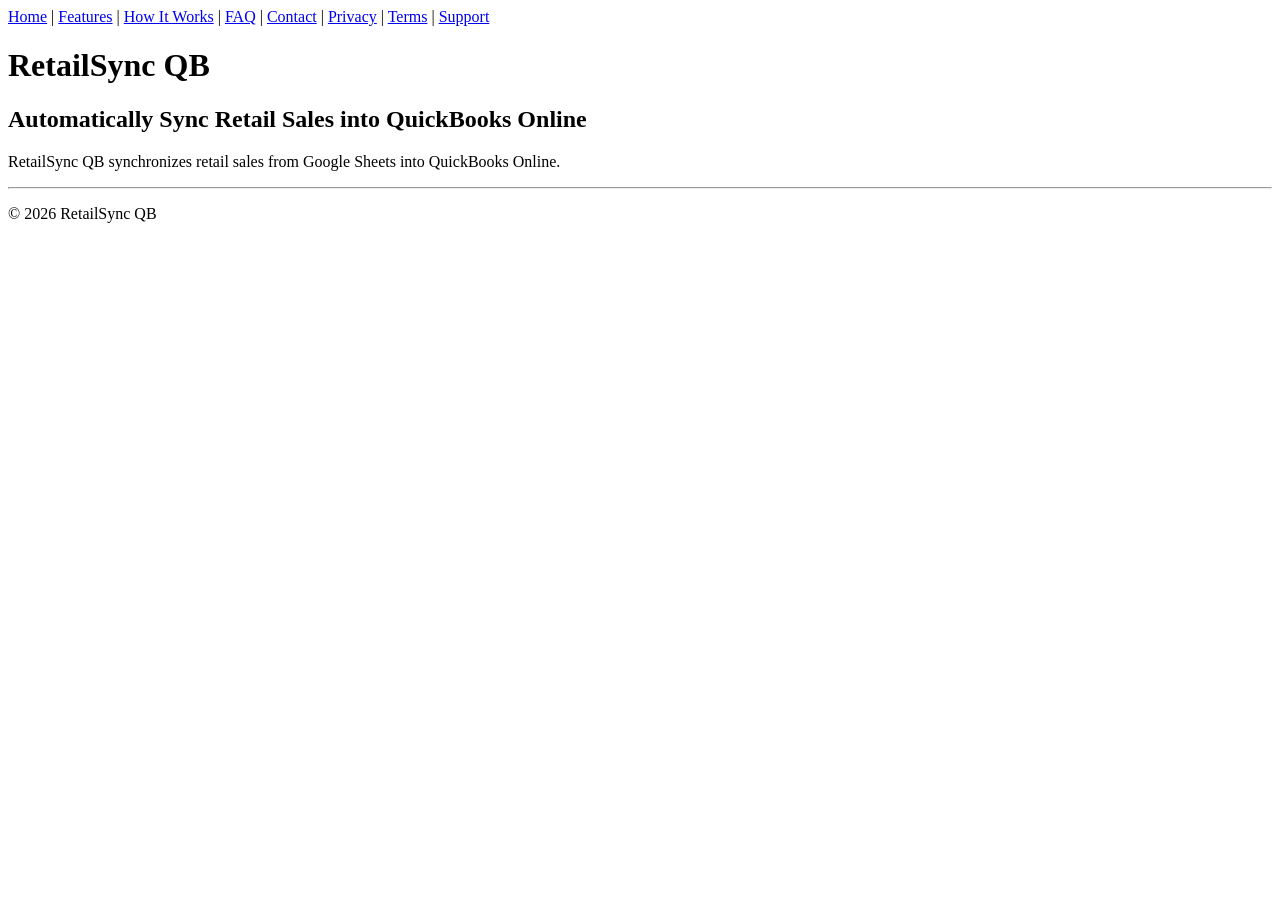
==== index.html @ b78f5e1d "Add files via upload" ====
<!doctype html><html><head><meta charset='utf-8'><meta name='viewport' content='width=device-width,initial-scale=1'><title>RetailSync QB</title><link rel='stylesheet' href='assets/css/style.css'></head><body><nav><a href="index.html">Home</a> | <a href="features.html">Features</a> | <a href="how-it-works.html">How It Works</a> | <a href="faq.html">FAQ</a> | <a href="contact.html">Contact</a> | <a href="privacy.html">Privacy</a> | <a href="terms.html">Terms</a> | <a href="support.html">Support</a></nav><main><h1>RetailSync QB</h1><h2>Automatically Sync Retail Sales into QuickBooks Online</h2><p>RetailSync QB synchronizes retail sales from Google Sheets into QuickBooks Online.</p></main><footer><hr><p>&copy; 2026 RetailSync QB</p></footer><script src='assets/js/script.js'></script></body></html>
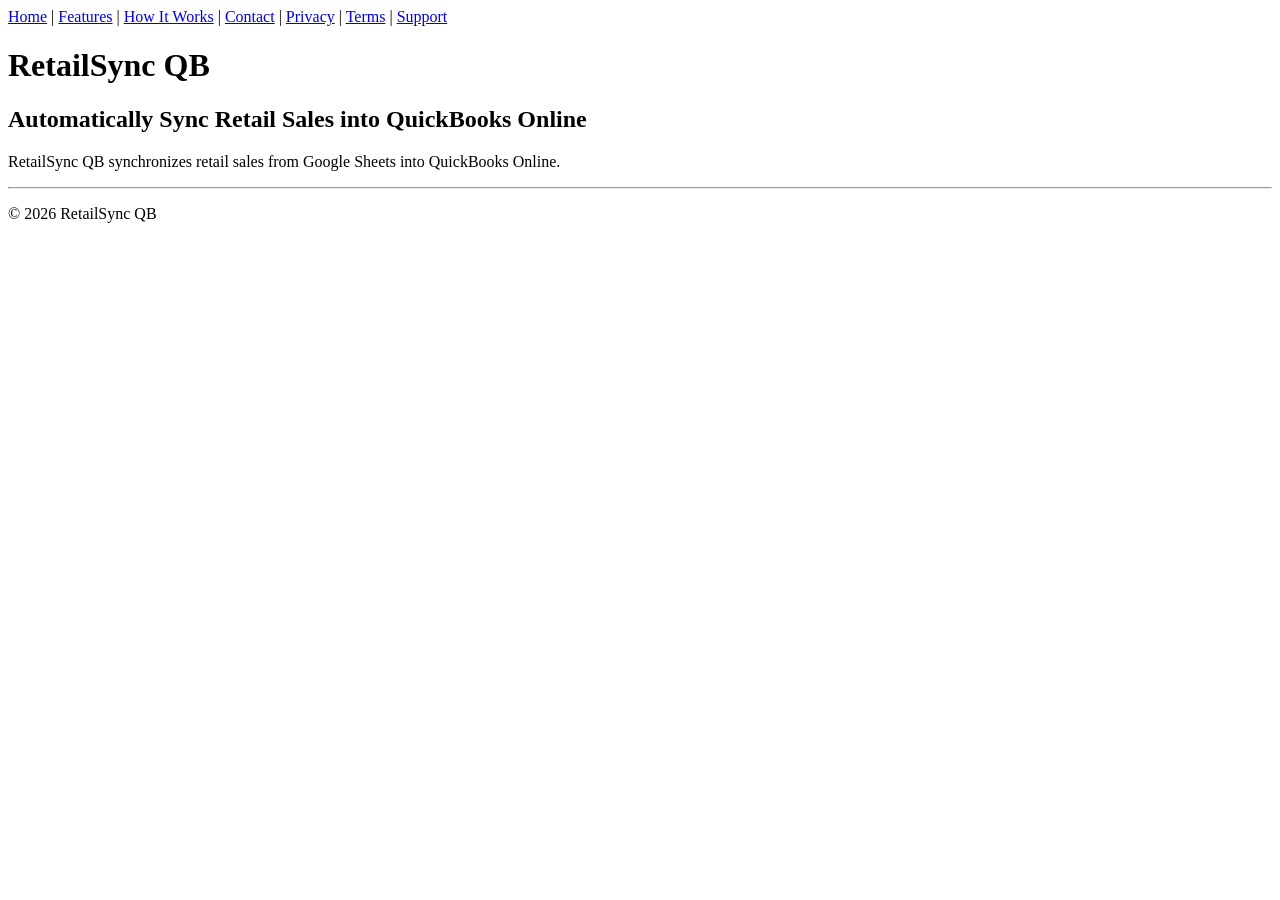
==== commit 2cdbd5ef: "Update index.html" ====
--- a/index.html
+++ b/index.html
@@ -1 +1 @@
-<!doctype html><html><head><meta charset='utf-8'><meta name='viewport' content='width=device-width,initial-scale=1'><title>RetailSync QB</title><link rel='stylesheet' href='assets/css/style.css'></head><body><nav><a href="index.html">Home</a> | <a href="features.html">Features</a> | <a href="how-it-works.html">How It Works</a> | <a href="faq.html">FAQ</a> | <a href="contact.html">Contact</a> | <a href="privacy.html">Privacy</a> | <a href="terms.html">Terms</a> | <a href="support.html">Support</a></nav><main><h1>RetailSync QB</h1><h2>Automatically Sync Retail Sales into QuickBooks Online</h2><p>RetailSync QB synchronizes retail sales from Google Sheets into QuickBooks Online.</p></main><footer><hr><p>&copy; 2026 RetailSync QB</p></footer><script src='assets/js/script.js'></script></body></html>+<!doctype html><html><head><meta charset='utf-8'><meta name='viewport' content='width=device-width,initial-scale=1'><title>RetailSync QB</title><link rel='stylesheet' href='assets/css/style.css'></head><body><nav><a href="index.html">Home</a> | <a href="features.html">Features</a> | <a href="how-it-works.html">How It Works</a> | <a href="contact.html">Contact</a> | <a href="privacy.html">Privacy</a> | <a href="terms.html">Terms</a> | <a href="support.html">Support</a></nav><main><h1>RetailSync QB</h1><h2>Automatically Sync Retail Sales into QuickBooks Online</h2><p>RetailSync QB synchronizes retail sales from Google Sheets into QuickBooks Online.</p></main><footer><hr><p>&copy; 2026 RetailSync QB</p></footer><script src='assets/js/script.js'></script></body></html>
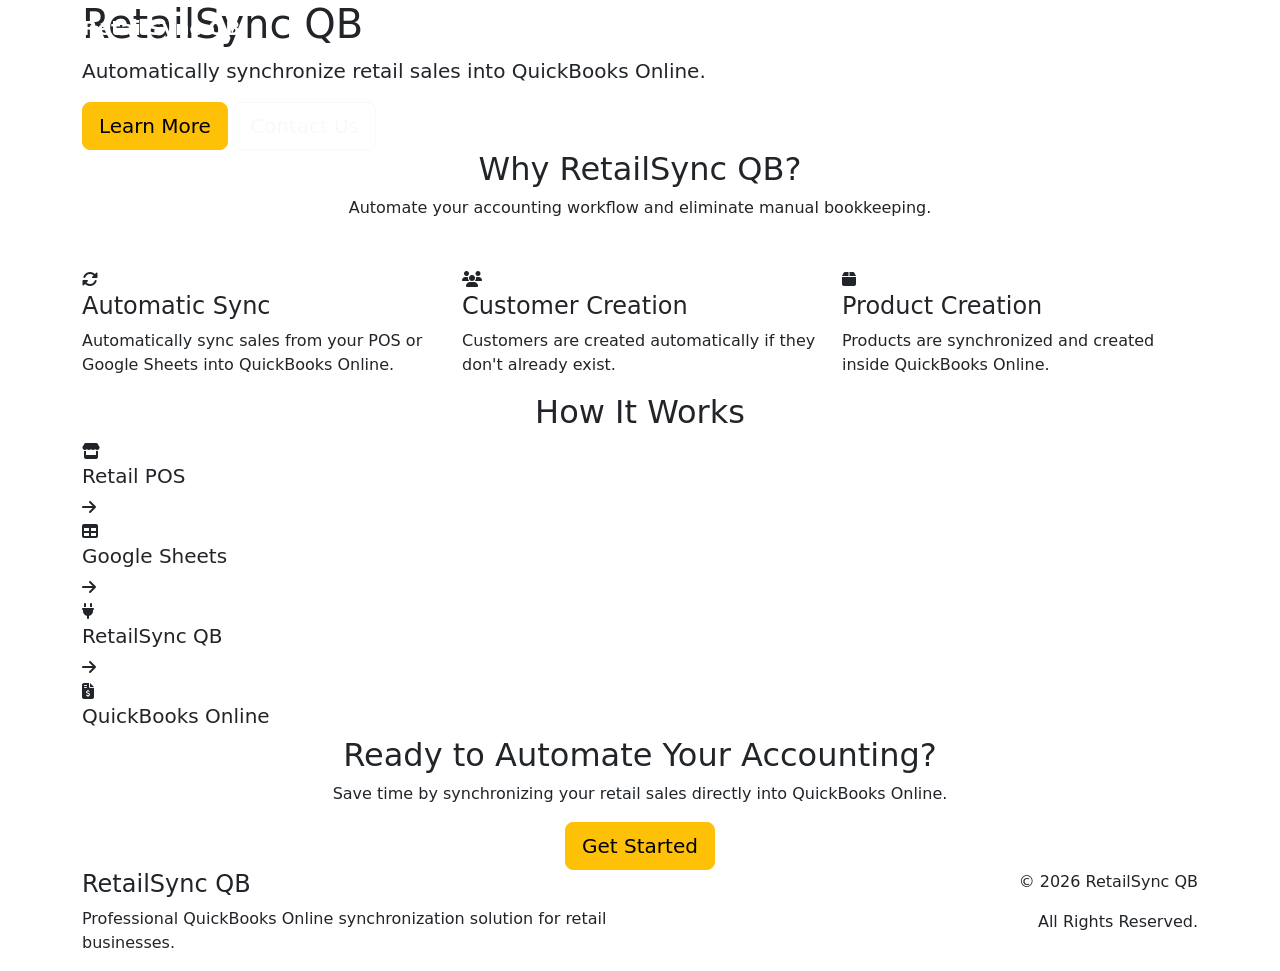
==== commit 9dff47ce: "Add files via upload" ====
--- a/index.html
+++ b/index.html
@@ -1 +1,464 @@
-<!doctype html><html><head><meta charset='utf-8'><meta name='viewport' content='width=device-width,initial-scale=1'><title>RetailSync QB</title><link rel='stylesheet' href='assets/css/style.css'></head><body><nav><a href="index.html">Home</a> | <a href="features.html">Features</a> | <a href="how-it-works.html">How It Works</a> | <a href="contact.html">Contact</a> | <a href="privacy.html">Privacy</a> | <a href="terms.html">Terms</a> | <a href="support.html">Support</a></nav><main><h1>RetailSync QB</h1><h2>Automatically Sync Retail Sales into QuickBooks Online</h2><p>RetailSync QB synchronizes retail sales from Google Sheets into QuickBooks Online.</p></main><footer><hr><p>&copy; 2026 RetailSync QB</p></footer><script src='assets/js/script.js'></script></body></html>
+<!DOCTYPE html>
+<html lang="en">
+
+<head>
+    <meta charset="UTF-8">
+    <meta name="viewport" content="width=device-width, initial-scale=1.0">
+
+    <title>RetailSync QB | QuickBooks Online Integration</title>
+
+    <meta name="description"
+        content="RetailSync QB automatically synchronizes retail sales into QuickBooks Online.">
+
+    <!-- Bootstrap -->
+    <link href="https://cdn.jsdelivr.net/npm/bootstrap@5.3.7/dist/css/bootstrap.min.css" rel="stylesheet">
+
+    <!-- Font Awesome -->
+    <link rel="stylesheet"
+        href="https://cdnjs.cloudflare.com/ajax/libs/font-awesome/6.7.2/css/all.min.css">
+
+    <!-- Google Font -->
+    <link rel="preconnect" href="https://fonts.googleapis.com">
+    <link href="https://fonts.googleapis.com/css2?family=Poppins:wght@300;400;500;600;700&display=swap"
+        rel="stylesheet">
+
+    <!-- Custom CSS -->
+    <link rel="stylesheet" href="assets/css/style.css">
+
+</head>
+
+<body>
+
+    <!-- ==========================
+            NAVIGATION
+    =========================== -->
+
+    <nav class="navbar navbar-expand-lg navbar-dark fixed-top custom-navbar">
+
+        <div class="container">
+
+            <a class="navbar-brand fw-bold" href="index.html">
+
+                <span class="logo-text">
+                    RetailSync
+                    <span class="gold">QB</span>
+                </span>
+
+            </a>
+
+            <button class="navbar-toggler" data-bs-toggle="collapse"
+                data-bs-target="#navbar">
+
+                <span class="navbar-toggler-icon"></span>
+
+            </button>
+
+            <div class="collapse navbar-collapse" id="navbar">
+
+                <ul class="navbar-nav ms-auto">
+
+                    <li class="nav-item">
+
+                        <a class="nav-link active" href="index.html">
+
+                            Home
+
+                        </a>
+
+                    </li>
+
+                    <li class="nav-item">
+
+                        <a class="nav-link" href="about.html">
+
+                            About Us
+
+                        </a>
+
+                    </li>
+
+                    <li class="nav-item">
+
+                        <a class="nav-link" href="privacy.html">
+
+                            Privacy Policy
+
+                        </a>
+
+                    </li>
+
+                    <li class="nav-item">
+
+                        <a class="nav-link" href="terms.html">
+
+                            Terms of Service
+
+                        </a>
+
+                    </li>
+
+                    <li class="nav-item">
+
+                        <a class="nav-link" href="support.html">
+
+                            Support
+
+                        </a>
+
+                    </li>
+
+                    <li class="nav-item">
+
+                        <a class="nav-link" href="#">
+
+                            <i class="fas fa-search"></i>
+
+                        </a>
+
+                    </li>
+
+                </ul>
+
+            </div>
+
+        </div>
+
+    </nav>
+
+    <!-- ==========================
+            HERO
+    =========================== -->
+
+    <section class="hero">
+
+        <div class="overlay"></div>
+
+        <div class="container">
+
+            <div class="row align-items-center">
+
+                <div class="col-lg-7">
+
+                    <h1>
+
+                        RetailSync QB
+
+                    </h1>
+
+                    <p class="lead">
+
+                        Automatically synchronize retail sales into
+                        <strong>QuickBooks Online</strong>.
+
+                    </p>
+
+                    <div class="hero-buttons">
+
+                        <a href="about.html"
+                            class="btn btn-warning btn-lg">
+
+                            Learn More
+
+                        </a>
+
+                        <a href="support.html"
+                            class="btn btn-outline-light btn-lg">
+
+                            Contact Us
+
+                        </a>
+
+                    </div>
+
+                </div>
+
+            </div>
+
+        </div>
+
+    </section>
+
+    <!-- ==========================
+        FEATURES
+    =========================== -->
+
+    <section class="features">
+
+        <div class="container">
+
+            <div class="text-center mb-5">
+
+                <h2>
+
+                    Why RetailSync QB?
+
+                </h2>
+
+                <p>
+
+                    Automate your accounting workflow and eliminate manual
+                    bookkeeping.
+
+                </p>
+
+            </div>
+
+            <div class="row g-4">
+
+                <div class="col-lg-4">
+
+                    <div class="feature-card">
+
+                        <i class="fas fa-sync-alt"></i>
+
+                        <h4>
+
+                            Automatic Sync
+
+                        </h4>
+
+                        <p>
+
+                            Automatically sync sales from your POS or
+                            Google Sheets into QuickBooks Online.
+
+                        </p>
+
+                    </div>
+
+                </div>
+
+                <div class="col-lg-4">
+
+                    <div class="feature-card">
+
+                        <i class="fas fa-users"></i>
+
+                        <h4>
+
+                            Customer Creation
+
+                        </h4>
+
+                        <p>
+
+                            Customers are created automatically if they
+                            don't already exist.
+
+                        </p>
+
+                    </div>
+
+                </div>
+
+                <div class="col-lg-4">
+
+                    <div class="feature-card">
+
+                        <i class="fas fa-box"></i>
+
+                        <h4>
+
+                            Product Creation
+
+                        </h4>
+
+                        <p>
+
+                            Products are synchronized and created inside
+                            QuickBooks Online.
+
+                        </p>
+
+                    </div>
+
+                </div>
+
+            </div>
+
+        </div>
+
+    </section>
+
+    <!-- ==========================
+        HOW IT WORKS
+    =========================== -->
+
+    <section class="workflow">
+
+        <div class="container">
+
+            <div class="text-center">
+
+                <h2>
+
+                    How It Works
+
+                </h2>
+
+            </div>
+
+            <div class="workflow-box">
+
+                <div class="step">
+
+                    <i class="fas fa-store"></i>
+
+                    <h5>
+
+                        Retail POS
+
+                    </h5>
+
+                </div>
+
+                <div class="arrow">
+
+                    <i class="fas fa-arrow-right"></i>
+
+                </div>
+
+                <div class="step">
+
+                    <i class="fas fa-table"></i>
+
+                    <h5>
+
+                        Google Sheets
+
+                    </h5>
+
+                </div>
+
+                <div class="arrow">
+
+                    <i class="fas fa-arrow-right"></i>
+
+                </div>
+
+                <div class="step">
+
+                    <i class="fas fa-plug"></i>
+
+                    <h5>
+
+                        RetailSync QB
+
+                    </h5>
+
+                </div>
+
+                <div class="arrow">
+
+                    <i class="fas fa-arrow-right"></i>
+
+                </div>
+
+                <div class="step">
+
+                    <i class="fas fa-file-invoice-dollar"></i>
+
+                    <h5>
+
+                        QuickBooks Online
+
+                    </h5>
+
+                </div>
+
+            </div>
+
+        </div>
+
+    </section>
+
+    <!-- ==========================
+        CALL TO ACTION
+    =========================== -->
+
+    <section class="cta">
+
+        <div class="container text-center">
+
+            <h2>
+
+                Ready to Automate Your Accounting?
+
+            </h2>
+
+            <p>
+
+                Save time by synchronizing your retail sales directly into
+                QuickBooks Online.
+
+            </p>
+
+            <a href="support.html"
+                class="btn btn-warning btn-lg">
+
+                Get Started
+
+            </a>
+
+        </div>
+
+    </section>
+
+    <!-- ==========================
+            FOOTER
+    =========================== -->
+
+    <footer>
+
+        <div class="container">
+
+            <div class="row">
+
+                <div class="col-md-6">
+
+                    <h4>
+
+                        RetailSync QB
+
+                    </h4>
+
+                    <p>
+
+                        Professional QuickBooks Online synchronization
+                        solution for retail businesses.
+
+                    </p>
+
+                </div>
+
+                <div class="col-md-6 text-md-end">
+
+                    <p>
+
+                        © 2026 RetailSync QB
+
+                    </p>
+
+                    <p>
+
+                        All Rights Reserved.
+
+                    </p>
+
+                </div>
+
+            </div>
+
+        </div>
+
+    </footer>
+
+    <!-- Bootstrap -->
+    <script src="https://cdn.jsdelivr.net/npm/bootstrap@5.3.7/dist/js/bootstrap.bundle.min.js"></script>
+
+    <!-- Custom JS -->
+    <script src="assets/js/script.js"></script>
+
+</body>
+
+</html>
